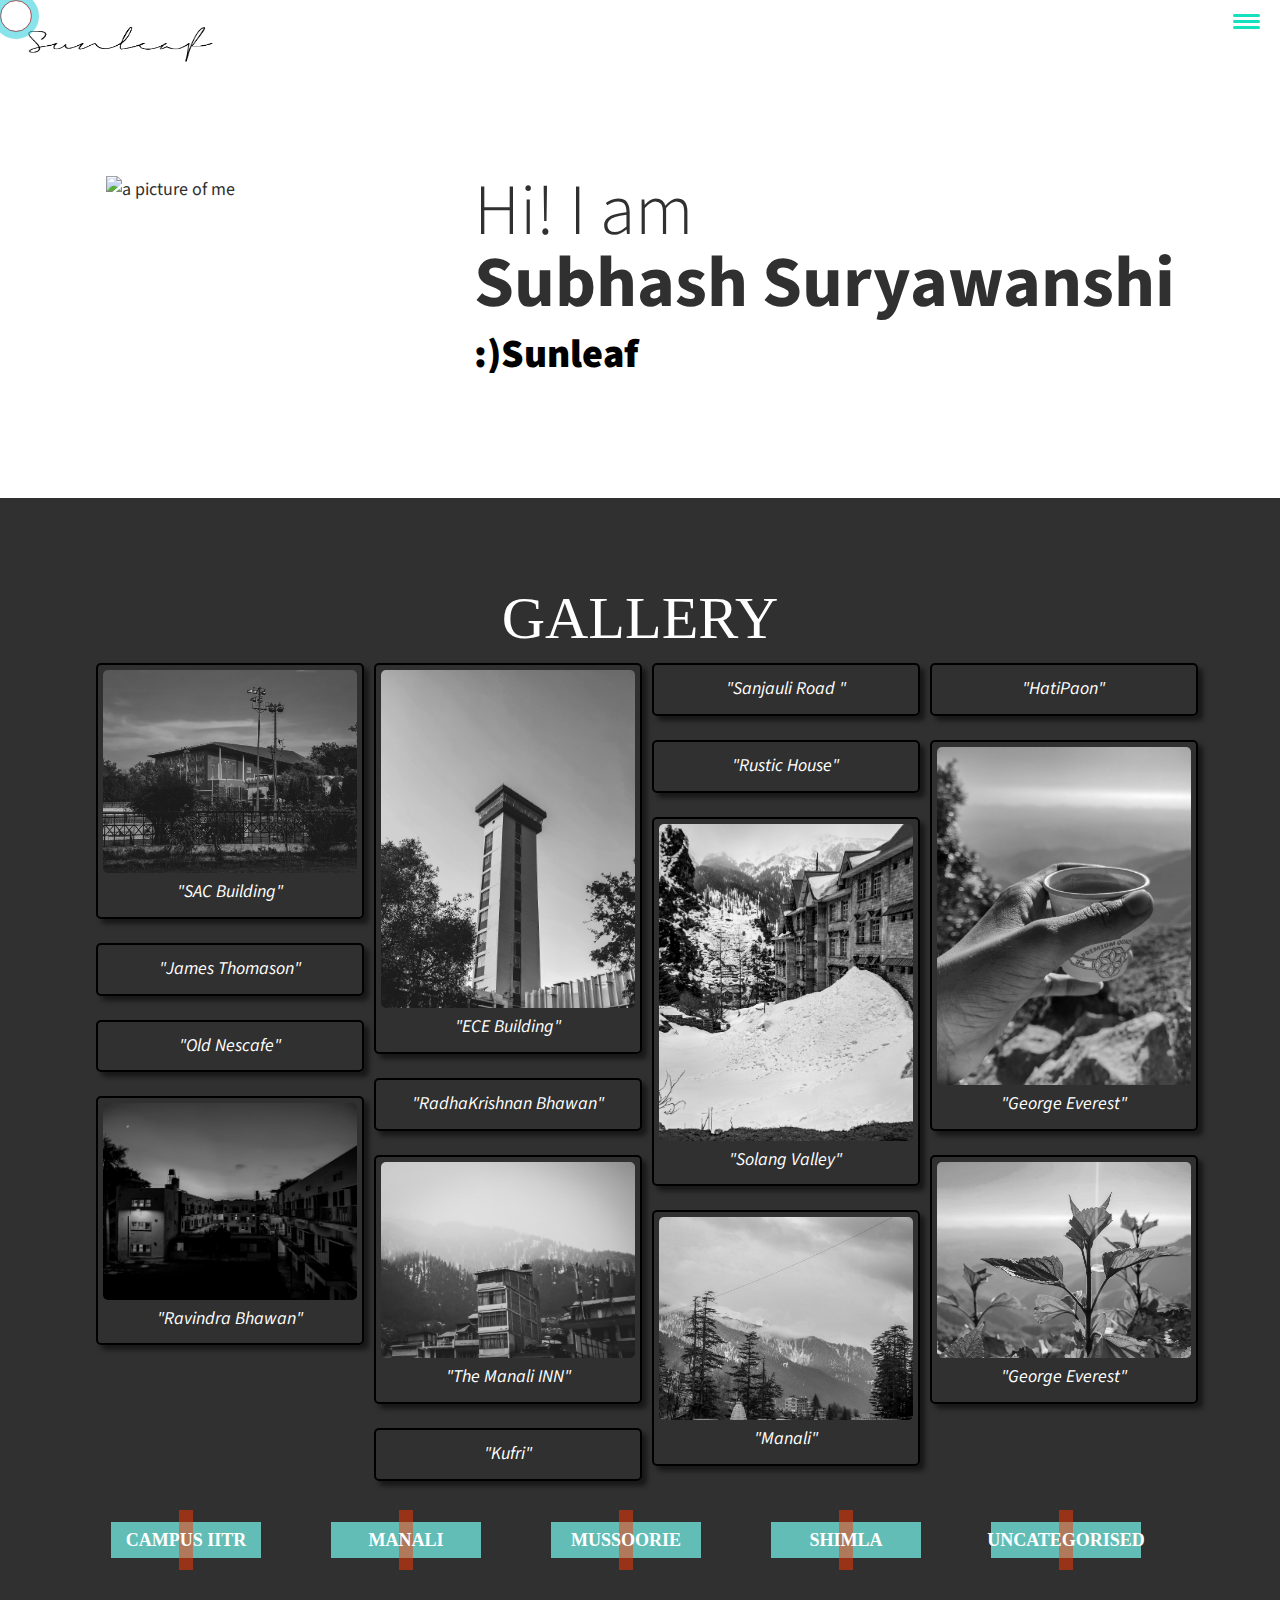
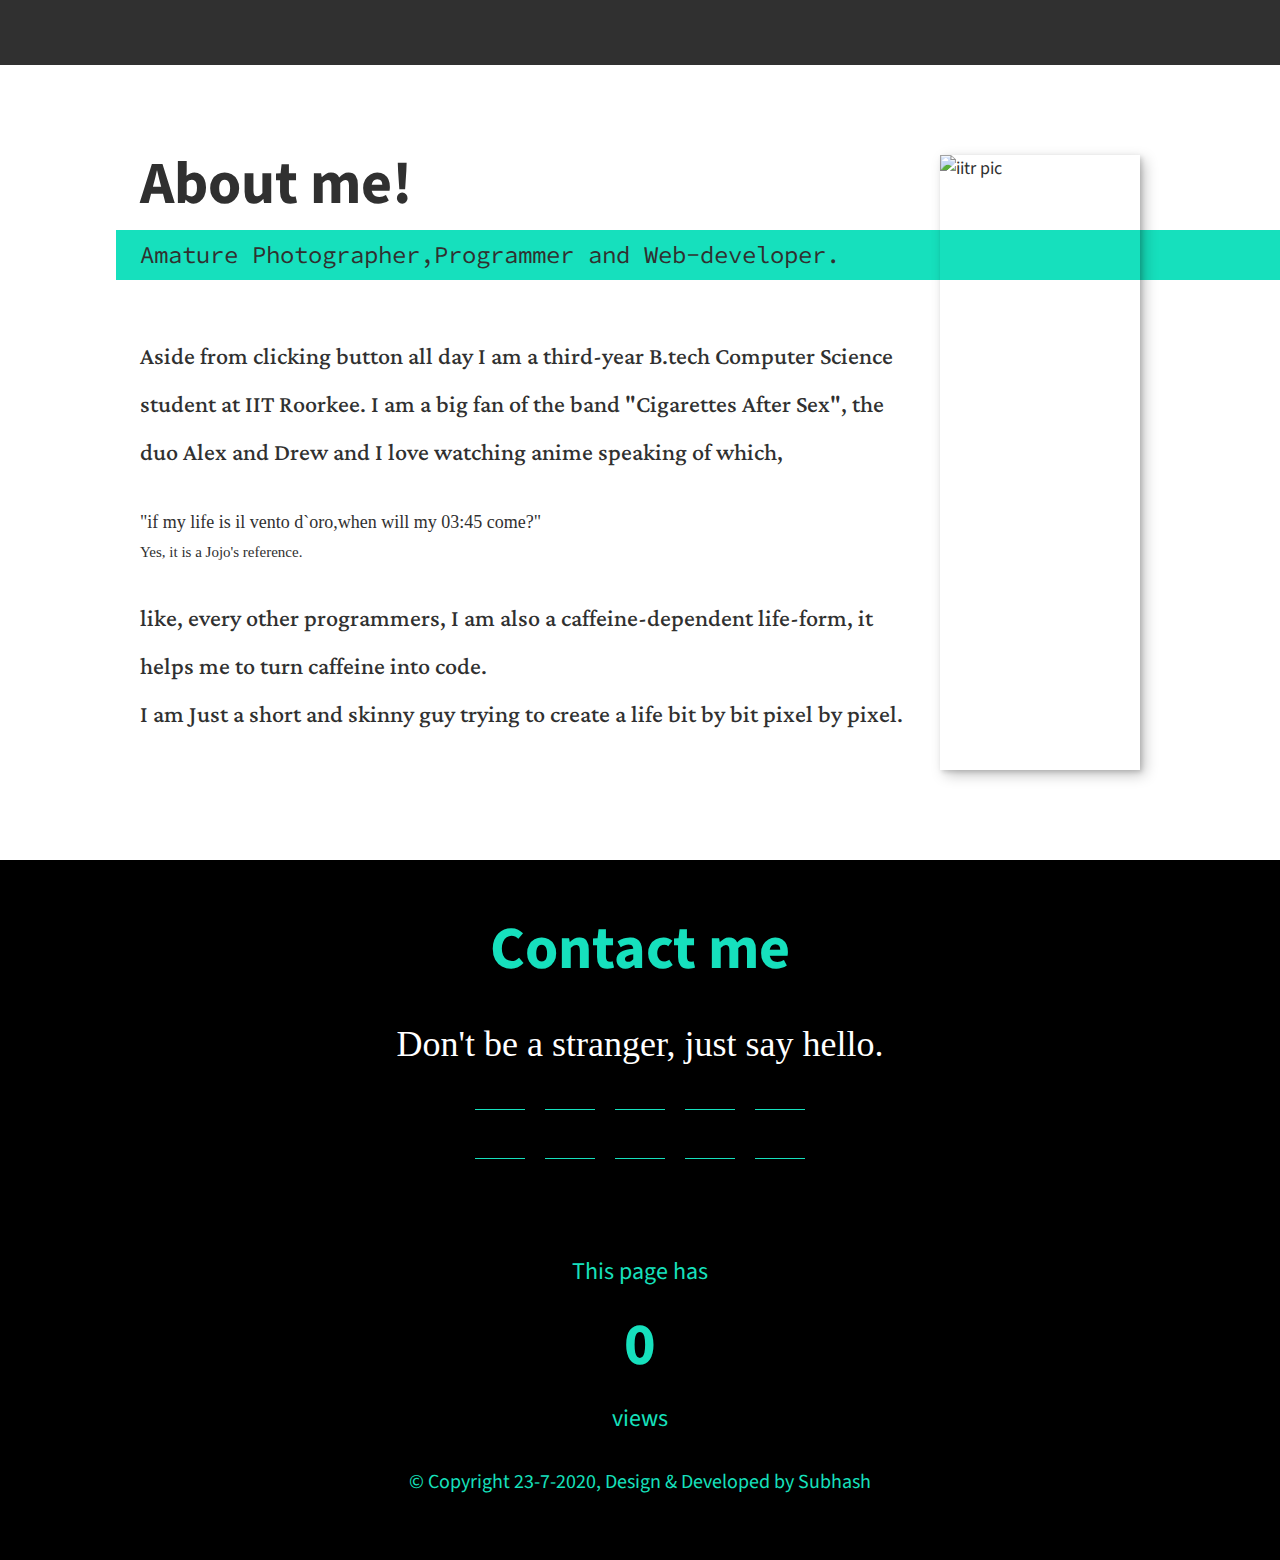
==== index.html @ 70727db0 "added a counter" ====
<!DOCTYPE html>
<html lang="en">
    <head>
        <meta charset="UTF-8">
        <meta name="viewport" content="width=device-width, initial-scale=1.0">
        <title>Subhash Suryawanshi</title>
        <link rel="stylesheet" href="https://cdnjs.cloudflare.com/ajax/libs/normalize/7.0.0/normalize.min.css">
        <link rel="stylesheet" href="https://cdnjs.cloudflare.com/ajax/libs/font-awesome/5.11.2/css/all.css" integrity="sha256-46qynGAkLSFpVbEBog43gvNhfrOj+BmwXdxFgVK/Kvc=" crossorigin="anonymous" />  
        
        <!-- Update these with your own fonts -->
        <link href="https://fonts.googleapis.com/css?family=Source+Code+Pro:400,900|Source+Sans+Pro:300,900&display=swap" rel="stylesheet">
         <link rel="stylesheet" href="css/style.css">
         <link href='https://fonts.googleapis.com/css?family=VT323' rel='stylesheet'>
         <link href='https://fonts.googleapis.com/css?family=Lateef' rel='stylesheet'>
         <link href='https://fonts.googleapis.com/css?family=Bilbo' rel='stylesheet'>

    </head>
    <body>

      
        <div class="cursor"></div>
         <header>
              <img src="img/logoM.png" alt="" class="sig">
           <button class="nav-toggle" aria-label="toggle navigation">
                <span class="hamburger"></span>
            </button>
            <nav class="nav" style=" cursor: none;">
                <ul class="nav__list " style=" cursor: none;">
                   <li class="tooltip" ><a href="#work" class="nav__link" style=" cursor: none;"><i class="fas fa-camera"></i> <span class="tooltiptext">Photo Gallery</span></a></li>
                    <li class="tooltip"><a href="#about" class="nav__link" style=" cursor: none;"><i class="fas fa-male"></i> <span class="tooltiptext">About Me</span></a></li>
                    <li class="tooltip"><a href="#contact" class="nav__link" style=" cursor: none;"> <i class="far fa-address-book"></i> <span class="tooltiptext"> Contact</span></a></li> 
                  </ul>
            </nav>
        </header>


<div class="progress"></div>
        <!--intro-->
        <section class="intro" id="home">
             <h1 class="section__title section__title--intro">
                Hi! I am <div class="wrapper"><h1>Subhash Suryawanshi</h1></div> 
              </h1>
            
              <img src = "img/intro-img.jpg" alt="a picture of me" class="intro__img" style="margin-bottom: 30px;   ">  
               <div class="slider-wrapper">
             
                <div class="slider">
                     <div class="slider-text1">:)Sunleaf</div>
                     <div class="slider-text2">a Developer!</div>
                     <div class="slider-text3">a  Designer?</div>
                     <div class="slider-text4">a Photographer!</div>
                </div>
           </div>
                  
               
            </section>

         <!--My Work-->
        <section class="my-work" id="work">
          </div>
             <h2 class="section__title section__title--work" style= " font-family: Cinzel Decorative;"> GALLERY </h2>
  
             <div class="grid-container">
        <div>
        <img class='grid-item grid-item-3'src ="img/IITR/22.jpg" alt=''>
        <p>"SAC Building"</p>
      </div>
      <div>
        <img class='grid-item grid-item-4' src="img/IITR/4.jpg" alt=''>
        <p>"James Thomason"</p>
      </div>
      <div>
        <img class='grid-item grid-item-5'src="img/IITR/5.jpg" alt=''>
        <p>"Old Nescafe"</p>
      </div> 
      <div>
        <img class='grid-item grid-item-5'src="img/IITR/25.jpg" alt=''>
        <p>"Ravindra Bhawan"</p>
      </div>
      <div>
        <img class='grid-item grid-item-7' src="img/IITR/18.jpg" alt=''>
        <p>"ECE Building"</p>
      </div>
      <div>
        <img class='grid-item grid-item-8' src="img/IITR/8.jpg" alt=''>
        <p>"RadhaKrishnan Bhawan"</p>
      </div>
      <div>
        <img class='grid-item grid-item-1' src="img/MANALI/1.jpg" alt=''>
        <p>"The Manali INN"</p>
        </div>
        <div>
          <img class='grid-item grid-item-10' src= "img/shimla/10.jpg" alt=''>
          <p>"Kufri"</p>
          </div>
          <div>
            <img class='grid-item grid-item-1' src="img/shimla/1.jpg" alt=''>
            <p>"Sanjauli Road "</p>
            </div>
            <div>
              <img class='grid-item grid-item-5'src="img/shimla/5.jpg" alt=''>
              <p>"Rustic House"</p>
              </div>
<div>
  <img class='grid-item grid-item-4' src="img/MANALI/4.jpg" alt=''>
  <p>"Solang Valley"</p>
  </div>
   
  <div>
    <img class='grid-item grid-item-3'src ="img/MANALI/3.jpg" alt=''>
    <p>"Manali"</p>
    </div>

    <div>
      <img class='grid-item grid-item-5'src="img/Mussoorie/5.jpg" alt=''>
      <p>"HatiPaon"</p>
      </div>
      <div>
      <img class='grid-item grid-item-6' src="img/Mussoorie/6.jpg"  alt=''>
      <p>"George Everest"</p>
      </div>
      <div>
        <img class='grid-item grid-item-9' src="img/Mussoorie/9.jpg" alt=''>
        <p>"George Everest"</p>
        </div>
         
</div> 
            
<ul class="container float" >
  <li class="item float-item">
    <div class="loading"  >
      <span><a target="_blank" href="main-gallery/index-cam.html" style="color:white; ">Campus IITR</a></span>
    </div>  
  </li>
  <li class="item float-item">
    <div class="loading">
      <span><a target="_blank" href="main-gallery/index -man.html" style="color:white; ">Manali</a></span>
</div>
  </li>
  <li class="item float-item">
    <div class="loading">
      <span><a target="_blank" href="main-gallery/index -muss.html" style="color:white; ">Mussoorie</a></span>
</div>
  </li>
  <li class="item float-item">
    <div class="loading">
      <span><a target="_blank" href="main-gallery/index -shi.html" style="color:white; ">Shimla</a></span>
</div> 
  </li>
  <li class="item float-item">
    <div class="loading " >
      <span ><a target="_blank" href="main-gallery/index -unc.html" style="color:white; ">Uncategorised</a></span>
</div> 
  </li>
</ul> 
    
</div>
  
   </section>

           <!--About me-->
             <section class="about-me" id ="about">
                <h2 class="section__title section--about">About me!</h2>
                <p class="section__subtitle section__subtitle--about">
                  Amature Photographer,Programmer and Web-developer.
                </p>
                <div class="about-me__body">
                  <p style="    font-family: 'Lateef'; font-size: 30px;">Aside from clicking button all day I am a third-year B.tech Computer Science student  at IIT Roorkee.
                    I am a big fan of the band "Cigarettes After Sex", the duo Alex and Drew and I love watching anime speaking of which,
                     <p style ="font-family: Segoe Script;">"if my life is il vento d`oro,when will my 03:45 come?"<br> <small> Yes,  it is a Jojo's reference.</small> </p> 
                     <p style="    font-family: 'Lateef'; font-size: 30px;">     like, every other programmers, I am also a caffeine-dependent life-form,
                      it helps me to turn caffeine into code.<br>
                       I am Just a short and skinny guy trying to create a life bit by bit  pixel by pixel.</p>
                    
                  </div>
              
                 <img src="img/2.jpg" alt ="iitr pic"  class="about-me__img">                                                                      <!--Second-->
    
            </section>
            
        <!--footer-->
        <footer class="footer">
          <h2 class="section__title section--about">Contact me</h2>
          <p class="hey">Don't be a stranger,
         just say hello.
          </p>
           <section class="my-contact" id="contact">
 <ul class="ul2" >
              <li class="li2">
                <a target="_blank" href="https://www.facebook.com/subhash.suryawanshi.7330763"> 
                  <span class="sp"></span>
                  <span class="sp"></span>
                  <span class="sp"></span>
                  <span class="sp"></span>
                  <i class="fab fa-facebook" style="margin-top: 10px;"></i>
                   </a>
                   </li>
                   <li class="li2">  <a target="_blank" href="https://www.instagram.com/sunle__af/?igshid=jbj8iwf3v2v9"> 
                    <span class="sp"></span>
                    <span class="sp"></span>
                    <span class="sp"></span>
                    <span class="sp"></span>
                    <i class="fab fa-instagram" style="margin-top: 10px;"></i>
                     </a>
                     </li>
                     <li class="li2"> <a target="_blank" href="https://github.com/sunle-af">    
                      <span class="sp"></span>
                      <span class="sp"></span>
                      <span class="sp"></span>
                      <span class="sp"></span>
                      <i class="fab fa-github" style="margin-top: 10px;"></i> 
                       </a>
                       </li>
                       <li class="li2"> <a  target="_blank" href="tel:+91-977-281-4843">
                        <span class="sp"></span>
                        <span class="sp"></span>
                        <span class="sp"></span>
                        <span class="sp"></span>
                        <i class="fas fa-mobile-alt" style="margin-top: 10px;"></i>
                         </a>
                         </li>
                         <li class="li2"><a target="_blank" href="mailto:me.shub2110sury@gmail.com"> 
                          <span class="sp"></span>
                          <span class="sp"></span>
                          <span class="sp"></span>
                          <span class="sp"></span>
                          <i class="fa fa-envelope" style="margin-top: 10px;"></i>
                        </a>
            </li>
            </ul>
           
           </section>
           <div> <p>This page has</p>
            <h2>0</h2>
            <p>views</p></div>
           <small>&copy;  Copyright 23-7-2020, Design & Developed by Subhash</small>    
           <script>
                            const countEl = document.getElementById('count');

                updateVisitCount();

                function updateVisitCount() {
                  fetch('https://api.countapi.xyz/update/codepen/danimal/?amount=1')
                  .then(res => res.json())
                  .then(res => {
                    countEl.innerHTML = res.value;
                  });
}
           </script>  
           
    </footer>
    <script src="js/index.js"></script>
    
    
    </body>
</html>
---- css/style.css ----
/* Custom Properties, update these for your own design */
:root {
  --ff-primary: 'Source Sans Pro', sans-serif;
  --ff-secondary: 'Source Code Pro', monospace;
  --fw-reg: 300;
  --fw-bold: 900;
  --clr-light: #fff;
  --clr-dark: #303030;
  --clr-accent: #16e0bd;
  --fs-h1: 3rem;
  --fs-h2: 2.25rem;
  --fs-h3: 1.25rem;
  --fs-body: 1rem;
  --bs: 0.25em 0.25em 0.75em rgba(0,0,0,.25),
          0.125em 0.125em 0.25em rgba(0,0,0,.15);
}

@font-face {
  font-family: 'Signerica Medium';
  src: url("http://www.fontsaddict.com/fontface/signerica-medium.ttf");
}

@media (min-width: 800px) {
  :root {
    --fs-h1: 4.5rem;
    --fs-h2: 3.75rem;
    --fs-h3: 1.5rem;
    --fs-body: 1.125rem;
  }
}

body::-webkit-scrollbar {
  width: 0.25rem;
}

body::-webkit-scrollbar-track {
  background: #1e1e24;
}

body::-webkit-scrollbar-thumb {
  background: #1e1e24;
}

/* General styles */
html {
  scroll-behavior: smooth;
}

body {
  background: var(--clr-light);
  color: var(--clr-dark);
  margin: 0;
  font-family: var(--ff-primary);
  font-size: var(--fs-body);
  line-height: 1.6;
  cursor: none;
}

section {
  padding: 5em 2em;
}

img {
  display: block;
  max-width: 100%;
}

strong {
  font-weight: var(--fw-bold);
}

:focus {
  outline: 3px solid var(--clr-dark);
  outline-offset: 3px;
}

/* Buttons */
.btn {
  display: inline-block;
  padding: .5em 2.5em;
  background: var(--clr-accent);
  color: var(--clr-dark);
  text-decoration: none;
  cursor: pointer;
  font-size: .8rem;
  text-transform: uppercase;
  letter-spacing: 2px;
  font-weight: var(--fw-bold);
  -webkit-transition: -webkit-transform 200ms ease-in-out;
  transition: -webkit-transform 200ms ease-in-out;
  transition: transform 200ms ease-in-out;
  transition: transform 200ms ease-in-out, -webkit-transform 200ms ease-in-out;
}

.btn:hover {
  -webkit-transform: scale(1.1);
  transform: scale(1.1);
}

/* Typography */
h1,
h2,
h3 {
  line-height: 1;
  margin: 0;
}

h1 {
  font-size: var(--fs-h1);
}

h2 {
  font-size: var(--fs-h2);
}

h3 {
  font-size: var(--fs-h3);
}

.section__title {
  margin-bottom: .25em;
}

.section__title--intro {
  font-weight: var(--fw-reg);
}

.section__title--intro strong {
  display: block;
}

.section__subtitle {
  margin: 0;
  font-size: var(--fs-h3);
}

.section__subtitle--intro,
.section__subtitle--about {
  background: var(--clr-accent);
  padding: .25em 1em;
  font-family: var(--ff-secondary);
  margin-bottom: 1em;
}

.progress {
  position: fixed;
  top: 0%;
  height: 5px;
  z-index: +1000;
  background: -webkit-gradient(linear, left top, right top, from(#f8ff00), to(#3ad59f));
  background: linear-gradient(90deg, #f8ff00 0%, #3ad59f 100%);
}

/* header */
header {
  display: -webkit-box;
  display: -ms-flexbox;
  display: flex;
  -webkit-box-pack: justify;
  -ms-flex-pack: justify;
  justify-content: space-between;
  padding: 1em;
}

.nav {
  position: fixed;
  background: none;
  color: black;
  top: 0;
  bottom: 0;
  left: 0;
  right: 0;
  z-index: 100;
  cursor: pointer;
  -webkit-transform: translateX(100%);
  transform: translateX(100%);
  -webkit-transition: -webkit-transform 250ms cubic-bezier(0.5, 0, 0.5, 1);
  transition: -webkit-transform 250ms cubic-bezier(0.5, 0, 0.5, 1);
  transition: transform 250ms cubic-bezier(0.5, 0, 0.5, 1);
  transition: transform 250ms cubic-bezier(0.5, 0, 0.5, 1), -webkit-transform 250ms cubic-bezier(0.5, 0, 0.5, 1);
}

.nav__list {
  list-style: none;
  display: -webkit-box;
  display: -ms-flexbox;
  display: flex;
  height: 25%;
  -webkit-box-orient: horizontal;
  -webkit-box-direction: normal;
  -ms-flex-direction: row;
  flex-direction: row;
  -webkit-box-pack: space-evenly;
  -ms-flex-pack: space-evenly;
  justify-content: space-evenly;
  -webkit-box-align: center;
  -ms-flex-align: center;
  align-items: center;
  margin-left: auto;
  margin-right: auto;
  padding: 0;
}

.nav__list {
  width: 100%;
}

.nav__link {
  color: inherit;
  font-weight: var(--fw-reg);
  font-size: var(--fs-h3);
  text-decoration: none;
  cursor: none;
}

.tooltip {
  position: relative;
  display: inline-block;
}

.tooltip .tooltiptext {
  visibility: hidden;
  width: 120px;
  width: 120px;
  top: 100%;
  left: 50%;
  margin-left: -60px;
  background-color: white;
  color: gray;
  text-align: center;
  border-radius: 6px;
  padding: 5px 0;
  /* Position the tooltip */
  position: absolute;
  z-index: 1;
}

.tooltip:hover .tooltiptext {
  visibility: visible;
}

.nav__link:hover {
  cursor: none;
  color: var(--clr-accent);
}

.nav-toggle {
  padding: .5em;
  background: transparent;
  border: 0;
  cursor: none;
  position: absolute;
  right: 1em;
  top: 1em;
  z-index: 1000;
}

.nav-open .nav {
  -webkit-transform: translateX(0);
  transform: translateX(0);
}

.nav-open .nav-toggle {
  position: fixed;
}

.nav-open .hamburger {
  -webkit-transform: rotate(0.625turn);
  transform: rotate(0.625turn);
}

.nav-open .hamburger::before {
  -webkit-transform: rotate(90deg) translateX(-6px);
  transform: rotate(90deg) translateX(-6px);
}

.nav-open .hamburger::after {
  opacity: 0;
}

.hamburger {
  display: block;
  position: relative;
}

.hamburger,
.hamburger::before,
.hamburger::after {
  background: var(--clr-accent);
  width: 2em;
  height: 3px;
  border-radius: 1em;
  -webkit-transition: -webkit-transform 250ms ease-in-out;
  transition: -webkit-transform 250ms ease-in-out;
  transition: transform 250ms ease-in-out;
  transition: transform 250ms ease-in-out, -webkit-transform 250ms ease-in-out;
}

.hamburger::before,
.hamburger::after {
  content: '';
  position: absolute;
  left: 0;
  right: 0;
}

.hamburger::before {
  top: 6px;
}

.hamburger::after {
  bottom: 6px;
}

/*  Intro section  */
a {
  text-decoration: none;
  color: #9ca0b1;
}

.wrapper:hover {
  text-align: none;
}

.wrapper:hover h1 {
  color: #fff;
  font-size: var(--fs-h1);
  font-family: var(--ff-primary);
  font-weight: var(--fw-bold);
  background: webkit-gradient(linear, left top, right top, color-stop(10%, #e72a3a), color-stop(50%, #fff), color-stop(60%, #5bdaff));
  background: -webkit-gradient(linear, left top, right top, color-stop(10%, #e72a3a), color-stop(50%, #fff), color-stop(60%, #5bdaff));
  background: linear-gradient(to right, #e72a3a 10%, #fff 50%, #5bdaff 60%);
  background-size: auto auto;
  background-clip: border-box;
  background-size: 200% auto;
  color: #fff;
  background-clip: text;
  -webkit-background-clip: text;
  -webkit-text-fill-color: transparent;
  -webkit-animation: textclip 2s linear infinite;
  animation: textclip 2s linear infinite;
  display: inline-block;
  -webkit-animation-play-state: running;
  animation-play-state: running;
}

@-webkit-keyframes textclip {
  to {
    background-position: 200% center;
  }
}

@keyframes textclip {
  to {
    background-position: 200% center;
  }
}

.slider-wrapper {
  font-size: 40px;
  font-family: var(--ff-primary);
  background-color: white;
  font-weight: bold;
  height: 100%;
  display: -webkit-box;
  display: -ms-flexbox;
  display: flex;
  bottom: 15px;
  position: relative;
}

.slider-text1 {
  font-family: var(--ff-primary);
  font-weight: var(--fw-bold);
  background: white;
  height: 100%;
  color: black;
  overflow: hidden;
  -webkit-animation: slide 5s linear infinite,shine 1s linear infinite;
          animation: slide 5s linear infinite,shine 1s linear infinite;
}

.slider-text2 {
  font-family: var(--ff-primary);
  font-weight: var(--fw-bold);
  background: white;
  color: black;
  height: 100%;
}

.slider-text3 {
  font-family: var(--ff-primary);
  font-weight: var(--fw-bold);
  background: white;
  color: black;
  height: 100%;
}

.slider-text4 {
  font-family: var(--ff-primary);
  font-weight: var(--fw-bold);
  background: white;
  color: black;
  height: 100%;
}

.slider div {
  font-family: var(--ff-primary);
  font-weight: var(--fw-bold);
  height: 50px;
  margin-bottom: 50px;
  -webkit-box-sizing: border-box;
          box-sizing: border-box;
}

.slider {
  height: 70px;
  font-family: var(--ff-primary);
  overflow: hidden;
  /* hide the text outside the slider div area */
}

@-webkit-keyframes slide {
  0% {
    margin-top: -400px;
  }
  25% {
    margin-top: -300px;
  }
  50% {
    margin-top: -200px;
  }
  75% {
    margin-top: -100px;
  }
  100% {
    margin-top: 0px;
  }
}

@keyframes slide {
  0% {
    margin-top: -400px;
  }
  25% {
    margin-top: -300px;
  }
  50% {
    margin-top: -200px;
  }
  75% {
    margin-top: -100px;
  }
  100% {
    margin-top: 0px;
  }
}

@keyframes slide {
  0% {
    margin-top: -400px;
  }
  5% {
    margin-top: -300px;
  }
  /* 5% delay */
  25% {
    margin-top: -300px;
  }
  30% {
    margin-top: -200px;
  }
  /* 5% delay */
  50% {
    margin-top: -200px;
  }
  55% {
    margin-top: -100px;
  }
  /* 5% delay */
  75% {
    margin-top: -100px;
  }
  85% {
    margin-top: 00px;
  }
  100% {
    margin-top: 0px;
  }
}

.intro {
  position: relative;
  -ms-flex-line-pack: center;
      align-content: center;
}

.intro-img {
  -webkit-box-shadow: var(--bs);
  box-shadow: var(--bs);
}

.section__subtitle--intro {
  display: inline-block;
}

@media (min-width: 600px) {
  .intro {
    display: -ms-grid;
    display: grid;
    width: -webkit-min-content;
    width: -moz-min-content;
    width: min-content;
    margin: 0 auto;
    grid-column-gap: 1em;
        grid-template-areas: "img title" "img subtitle";
    -ms-grid-columns: min-content max-content;
    grid-template-columns: -webkit-min-content -webkit-max-content;
    grid-template-columns: min-content max-content;
  }
  .intro__img {
    -ms-grid-row: 1;
    -ms-grid-row-span: 2;
    -ms-grid-column: 1;
    grid-area: img;
    min-width: 350px;
    height: auto;
    position: relative;
    z-index: 2;
  }
  .section__subtitle--intro {
    -ms-flex-item-align: start;
    -ms-grid-row-align: start;
    align-self: start;
    grid-column: -1 / 1;
    -ms-grid-row: 2;
    grid-row: 2;
    text-align: right;
    position: relative;
    left: -1.5em;
    width: calc(100% + 1.5em);
  }
}

.about-me {
  max-width: 1000px;
  margin: 0 auto;
}

.about-me__img {
  -webkit-box-shadow: var(--bs);
  box-shadow: var(--bs);
  height: auto;
}

@media (min-width: 600px) {
  .about-me {
    display: -ms-grid;
    display: grid;
    -ms-grid-columns: 1fr 200px;
    grid-template-columns: 1fr 200px;
        grid-template-areas: "title img" "subtitle img" "text img";
    grid-column-gap: 2em;
  }
  .section__title--about {
    -ms-grid-row: 1;
    -ms-grid-column: 1;
    grid-area: title;
  }
  @font-face {
    .section__title--about {
      font-family: 'Signerica Medium';
      src: url("http://www.fontsaddict.com/fontface/signerica-medium.ttf");
    }
  }
  .section__subtitle--about {
    grid-column: 1 / -1;
    -ms-grid-row: 2;
    grid-row: 2;
    position: relative;
    left: -1em;
    width: calc(100% + 2em);
    padding-left: 1em;
    padding-right: calc(200px + 4em);
  }
  .about-me__img {
    -ms-grid-row: 1;
    -ms-grid-row-span: 3;
    -ms-grid-column: 2;
    grid-area: img;
    position: relative;
    z-index: 2;
    height: 100px;
    max-width: 100%;
    height: auto;
  }
}

/* My Work */
.my-work {
  background-color: var(--clr-dark);
  color: var(--clr-light);
  text-align: center;
}

.section__title--work {
  font-family: sans-serif;
  font-size: var(--fs-h2);
  font-weight: var(--fw-reg);
  text-transform: uppercase;
}

.section__subtitle--work {
  color: var(--clr-accent);
  font-family: sans-serif;
  font-weight: var(--fw-reg);
  font-size: var(--fs-h3);
  margin-bottom: 2em;
}

/*gallary no.1*/
.container_flex {
  list-style: none;
  margin: 0;
  padding: 0;
}

.item {
  background: none;
  padding: 0px;
  width: 200px;
  height: 50px;
  margin: 10px;
  list-style: none;
  line-height: 150px;
  font-family: "Cinzel Decorative";
  font-weight: bold;
  font-size: 1em;
  text-align: center;
}

.float {
  max-width: 1200px;
  margin: 0 auto;
}

.float:after {
  content: ".";
  display: block;
  height: 0;
  clear: both;
  visibility: hidden;
}

.float-item {
  float: left;
}

.loading {
  font-family: "Cinzel Decorative";
  text-transform: uppercase;
  width: 200px;
  text-align: center;
  line-height: 50px;
  position: absolute;
  margin: auto;
}

.loading span {
  position: relative;
  z-index: 999;
  color: #fff;
}

.loading:before {
  content: '';
  background: #61bdb6;
  width: 150px;
  height: 36px;
  display: block;
  position: absolute;
  top: 0;
  left: 0;
  right: 0;
  bottom: 0;
  margin: auto;
  -webkit-animation: 2s loadingBefore infinite ease-in-out;
          animation: 2s loadingBefore infinite ease-in-out;
}

@-webkit-keyframes loadingBefore {
  0% {
    -webkit-transform: translateX(-14px);
            transform: translateX(-14px);
  }
  50% {
    -webkit-transform: translateX(14px);
            transform: translateX(14px);
  }
  100% {
    -webkit-transform: translateX(-14px);
            transform: translateX(-14px);
  }
}

@keyframes loadingBefore {
  0% {
    -webkit-transform: translateX(-14px);
            transform: translateX(-14px);
  }
  50% {
    -webkit-transform: translateX(14px);
            transform: translateX(14px);
  }
  100% {
    -webkit-transform: translateX(-14px);
            transform: translateX(-14px);
  }
}

.loading:after {
  content: '';
  background: #ff3600;
  width: 14px;
  height: 60px;
  display: block;
  position: absolute;
  top: 0;
  left: 0;
  right: 0;
  bottom: 0;
  margin: auto;
  opacity: .5;
  -webkit-animation: 2s loadingAfter infinite ease-in-out;
          animation: 2s loadingAfter infinite ease-in-out;
}

@-webkit-keyframes loadingAfter {
  0% {
    -webkit-transform: translateX(-50px);
            transform: translateX(-50px);
  }
  50% {
    -webkit-transform: translateX(50px);
            transform: translateX(50px);
  }
  100% {
    -webkit-transform: translateX(-50px);
            transform: translateX(-50px);
  }
}

@keyframes loadingAfter {
  0% {
    -webkit-transform: translateX(-50px);
            transform: translateX(-50px);
  }
  50% {
    -webkit-transform: translateX(50px);
            transform: translateX(50px);
  }
  100% {
    -webkit-transform: translateX(-50px);
            transform: translateX(-50px);
  }
}

.grid-container {
  -webkit-columns: 5 200px;
          columns: 5 200px;
  -webkit-column-gap: 1.5rem;
          column-gap: 1.5rem;
  width: 90%;
  margin: 0 auto;
}

.grid-container div {
  width: 150px;
  margin: 0 1.5rem 1.5rem 0;
  display: inline-block;
  width: 100%;
  border: solid 2px black;
  padding: 5px;
  -webkit-box-shadow: 5px 5px 5px rgba(0, 0, 0, 0.5);
          box-shadow: 5px 5px 5px rgba(0, 0, 0, 0.5);
  border-radius: 5px;
  -webkit-transition: all .25s ease-in-out;
  transition: all .25s ease-in-out;
}

.grid-container div:hover img {
  -webkit-filter: grayscale(0);
          filter: grayscale(0);
}

.grid-container div:hover {
  border-color: #FF5050;
}

.grid-container div img {
  width: 100%;
  -webkit-filter: grayscale(100%);
          filter: grayscale(100%);
  border-radius: 5px;
  -webkit-transition: all .25s ease-in-out;
  transition: all .25s ease-in-out;
}

.grid-container div p {
  margin: 5px 0;
  padding: 0;
  text-align: center;
  font-style: italic;
}

/* footer */
.footer {
  background: black;
  color: var(--clr-accent);
  text-align: center;
  padding: 2.5em 0;
  font-size: var(--fs-h3);
  z-index: -1;
}

.hey {
  font-family: Schnyder L Web,serif;
  color: white;
  font-size: larger;
  text-align: center;
  font-size: 1.5em;
}

.my-contact {
  padding-top: 0px;
  display: -webkit-box;
  display: -ms-flexbox;
  display: flex;
  -webkit-box-pack: center;
      -ms-flex-pack: center;
          justify-content: center;
  cursor: none;
}

.ul2 {
  position: absolute;
  margin: 0;
  padding: 0;
  display: -webkit-box;
  display: -ms-flexbox;
  display: flex;
  -webkit-box-pack: center;
      -ms-flex-pack: center;
          justify-content: center;
}

.ul2 .li2 {
  -webkit-box-pack: center;
      -ms-flex-pack: center;
          justify-content: center;
  cursor: none;
  list-style: none;
}

.ul2 .li2 a {
  -webkit-box-pack: center;
      -ms-flex-pack: center;
          justify-content: center;
  cursor: none;
  display: block;
  position: relative;
  width: 50px;
  height: 50px;
  text-align: center;
  color: var(--clr-accent);
  margin: 0 10px;
  -webkit-transition: .5s;
  transition: .5s;
}

.ul2 .li2 a .sp {
  position: absolute;
  -webkit-transition: -webkit-transform .5s;
  transition: -webkit-transform .5s;
  transition: transform .5s;
  transition: transform .5s, -webkit-transform .5s;
  -webkit-box-pack: center;
      -ms-flex-pack: center;
          justify-content: center;
}

.ul2 .li2 a .sp:nth-child(1),
.ul2 .li2 a .sp:nth-child(3) {
  width: 100%;
  height: 1px;
  background: var(--clr-accent);
}

.ul2 .li2 a .sp:nth-child(1) {
  top: 0;
  left: 0;
  -webkit-transform-origin: right;
          transform-origin: right;
}

.ul2 .li2 a:hover .sp:nth-child(1) {
  -webkit-transform: scaleX(0);
          transform: scaleX(0);
  -webkit-transform-origin: left;
          transform-origin: left;
  -webkit-transition: -webkit-transform .5s;
  transition: -webkit-transform .5s;
  transition: transform .5s;
  transition: transform .5s, -webkit-transform .5s;
}

.ul2 .li2 a .sp:nth-child(3) {
  bottom: 0;
  left: 0;
  -webkit-transform-origin: right;
          transform-origin: right;
}

.ul2 .li2 a:hover .sp:nth-child(3) {
  -webkit-transform: scaleX(0);
          transform: scaleX(0);
  -webkit-transform-origin: right;
          transform-origin: right;
  -webkit-transition: -webkit-transform .5s;
  transition: -webkit-transform .5s;
  transition: transform .5s;
  transition: transform .5s, -webkit-transform .5s;
}

.ul2 .li2 a .sp:nth-child(2),
.ul2 .li2 a .sp:nth-child(4) {
  width: 1px;
  height: 100%;
  background: var(--clr-accent);
}

.ul2 .li2 a .sp:nth-child(2) {
  top: 0;
  left: 0;
  -webkit-transform: scaleY(0);
          transform: scaleY(0);
  -webkit-transform-origin: bottom;
          transform-origin: bottom;
}

.ul2 .li2 a:hover .sp:nth-child(2) {
  -webkit-transform: scaleY(1);
          transform: scaleY(1);
  -webkit-transform-origin: top;
          transform-origin: top;
  -webkit-transition: -webkit-transform .5s;
  transition: -webkit-transform .5s;
  transition: transform .5s;
  transition: transform .5s, -webkit-transform .5s;
}

.ul2 .li2 a .sp:nth-child(4) {
  top: 0;
  right: 0;
  -webkit-transform: scaleY(0);
          transform: scaleY(0);
  -webkit-transform-origin: top;
          transform-origin: top;
}

.ul2 .li2 a:hover .sp:nth-child(4) {
  -webkit-transform: scaleY(1);
          transform: scaleY(1);
  -webkit-transform-origin: bottom;
          transform-origin: bottom;
  -webkit-transition: -webkit-transform .5s;
  transition: -webkit-transform .5s;
  transition: transform .5s;
  transition: transform .5s, -webkit-transform .5s;
}

.cursor {
  width: 30px;
  height: 30px;
  border: 1px solid #fa1616;
  border-radius: 50%;
  position: absolute;
  -webkit-transition-duration: 200ms;
  transition-duration: 200ms;
  -webkit-animation: cursorAnim .5s infinite alternate;
  animation: cursorAnim .5s infinite alternate;
  pointer-events: none;
  z-index: +10000;
}

.cursor::after {
  content: "";
  width: 30px;
  height: 30px;
  position: absolute;
  border: 8px solid #12cad6;
  border-radius: 50%;
  opacity: .5;
  top: -8px;
  left: -8px;
  -webkit-transition: 200ms;
  transition: 200ms;
  -webkit-transition-timing-function: ease-out;
          transition-timing-function: ease-out;
  -webkit-animation: cursorAnim2 .5s infinite alternate;
  animation: cursorAnim2 .5s infinite alternate;
}

@-webkit-keyframes cursorAnim {
  from {
    -webkit-transform: scale(1);
    transform: scale(1);
  }
  to {
    -webkit-transform: scale(0.7);
    transform: scale(0.7);
  }
}

@keyframes cursorAnim {
  from {
    -webkit-transform: scale(1);
    transform: scale(1);
  }
  to {
    -webkit-transform: scale(0.7);
    transform: scale(0.7);
  }
}

@-webkit-keyframes cursorAnim2 {
  from {
    -webkit-transform: scale(1);
    transform: scale(1);
  }
  to {
    -webkit-transform: scale(0.4);
    transform: scale(0.4);
  }
}

@keyframes cursorAnim2 {
  from {
    -webkit-transform: scale(1);
    transform: scale(1);
  }
  to {
    -webkit-transform: scale(0.4);
    transform: scale(0.4);
  }
}

@-webkit-keyframes cursorAnim3 {
  0% {
    -webkit-transform: scale(1);
    transform: scale(1);
  }
  50% {
    -webkit-transform: scale(3);
    transform: scale(3);
  }
  100% {
    -webkit-transform: scale(1);
    transform: scale(1);
    opacity: 0;
  }
}

@keyframes cursorAnim3 {
  0% {
    -webkit-transform: scale(1);
    transform: scale(1);
  }
  50% {
    -webkit-transform: scale(3);
    transform: scale(3);
  }
  100% {
    -webkit-transform: scale(1);
    transform: scale(1);
    opacity: 0;
  }
}

.expand {
  -webkit-animation: cursorAnim3 .5s forwards;
  animation: cursorAnim3 .5s forwards;
  border: .5px solid #fb7813;
}

.sig {
  cursor: none;
  display: block;
  margin-right: 0px;
  width: 200px;
  height: 50px;
}
/*# sourceMappingURL=style.css.map */
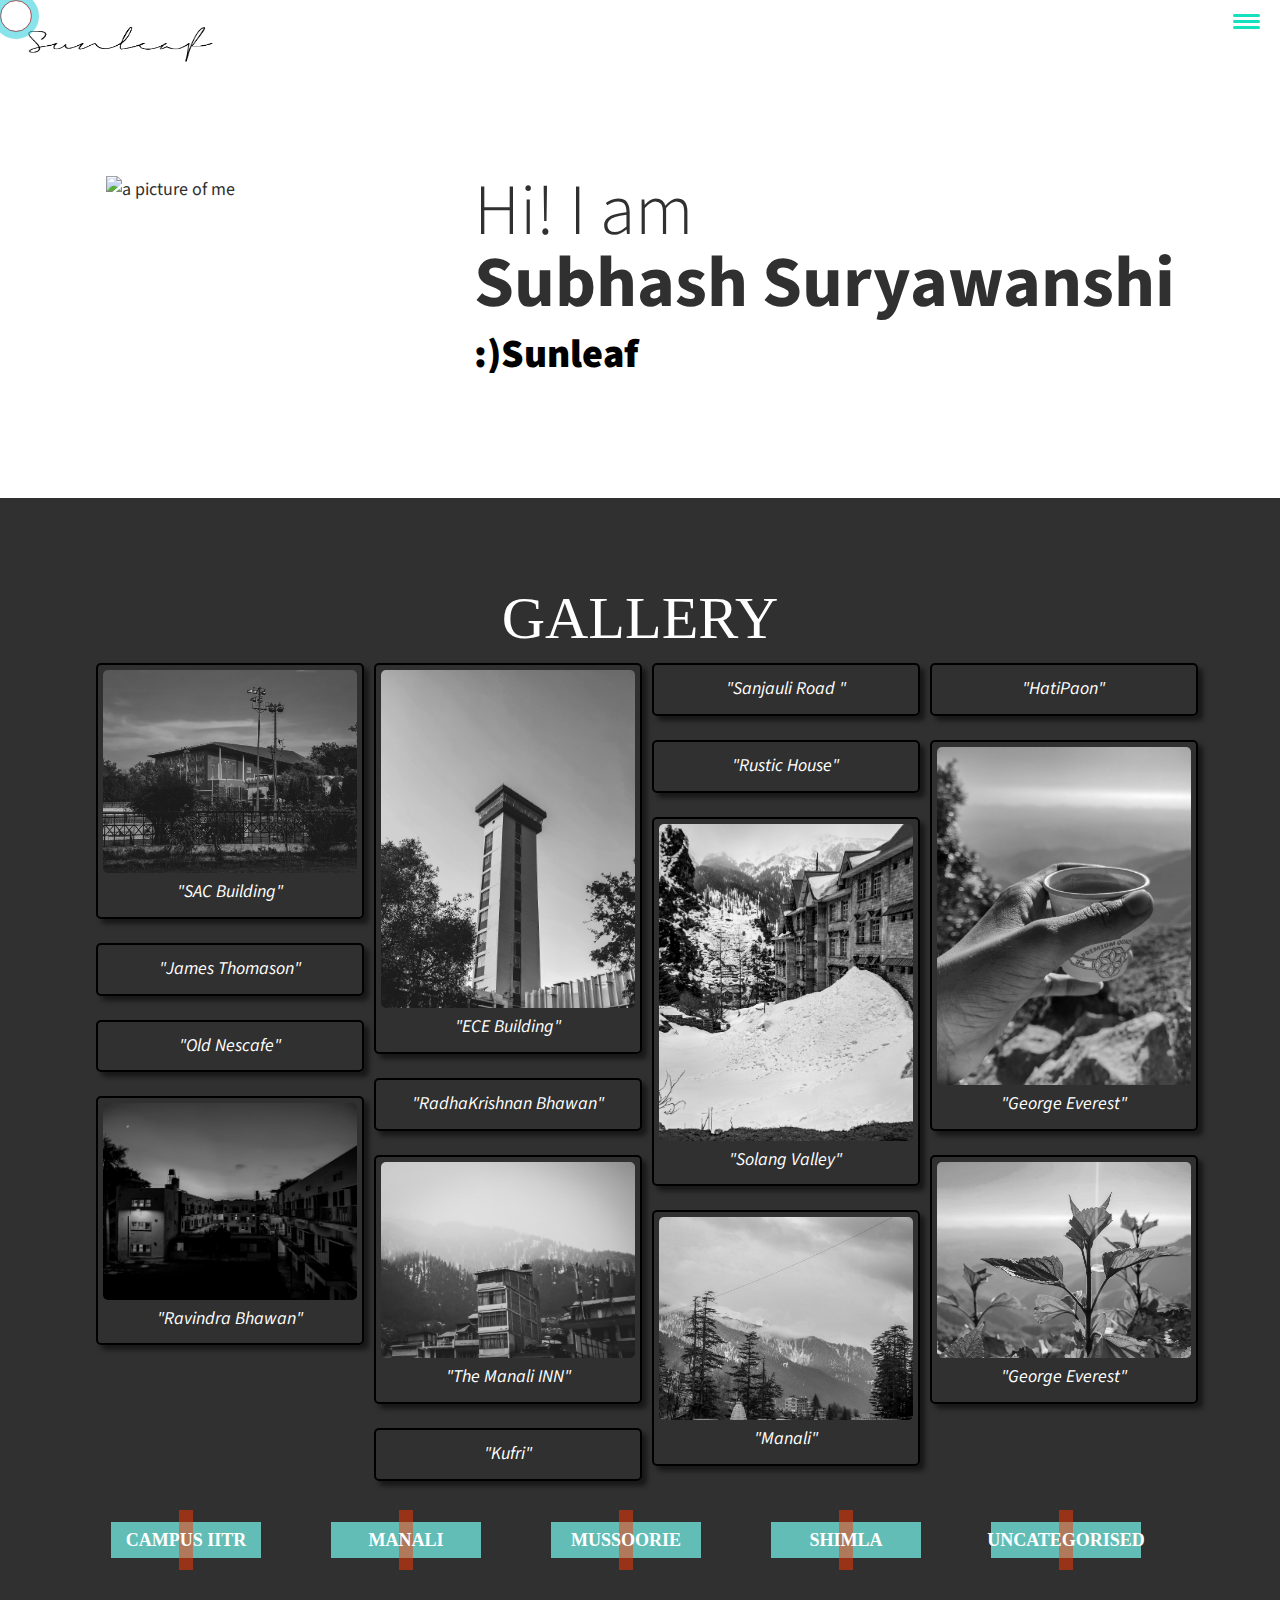
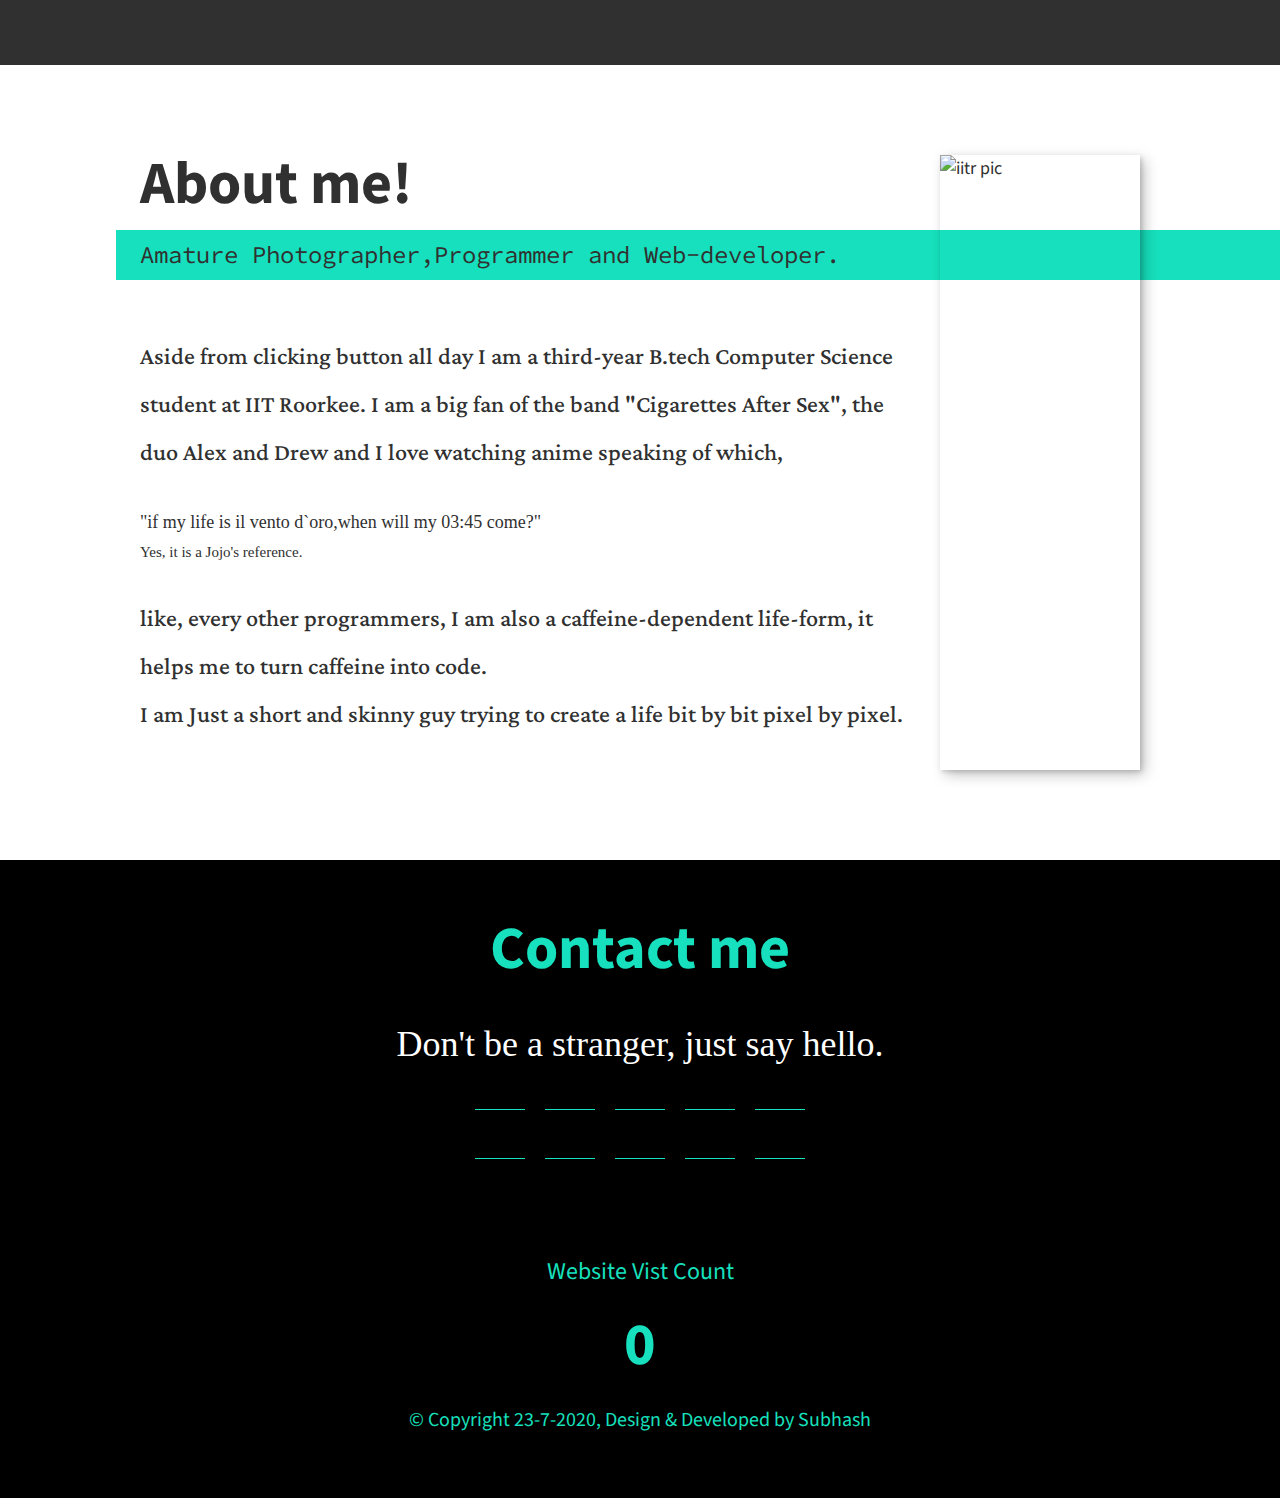
==== commit 8e59d0a7: "updated counter" ====
--- a/index.html
+++ b/index.html
@@ -230,12 +230,12 @@
             </ul>
            
            </section>
-           <div> <p>This page has</p>
-            <h2>0</h2>
-            <p>views</p></div>
+           <div> <p>Website Vist Count<h2 id="counter">0</h2></p>
+            
+ 
            <small>&copy;  Copyright 23-7-2020, Design & Developed by Subhash</small>    
            <script>
-                            const countEl = document.getElementById('count');
+                const countEl = document.getElementById('counter');
 
                 updateVisitCount();
 
@@ -243,7 +243,9 @@
                   fetch('https://api.countapi.xyz/update/codepen/danimal/?amount=1')
                   .then(res => res.json())
                   .then(res => {
-                    countEl.innerHTML = res.value;
+                     value = res.value;
+                    result = value-6000;
+                    countEl.innerHTML = result;
                   });
 }
            </script>  
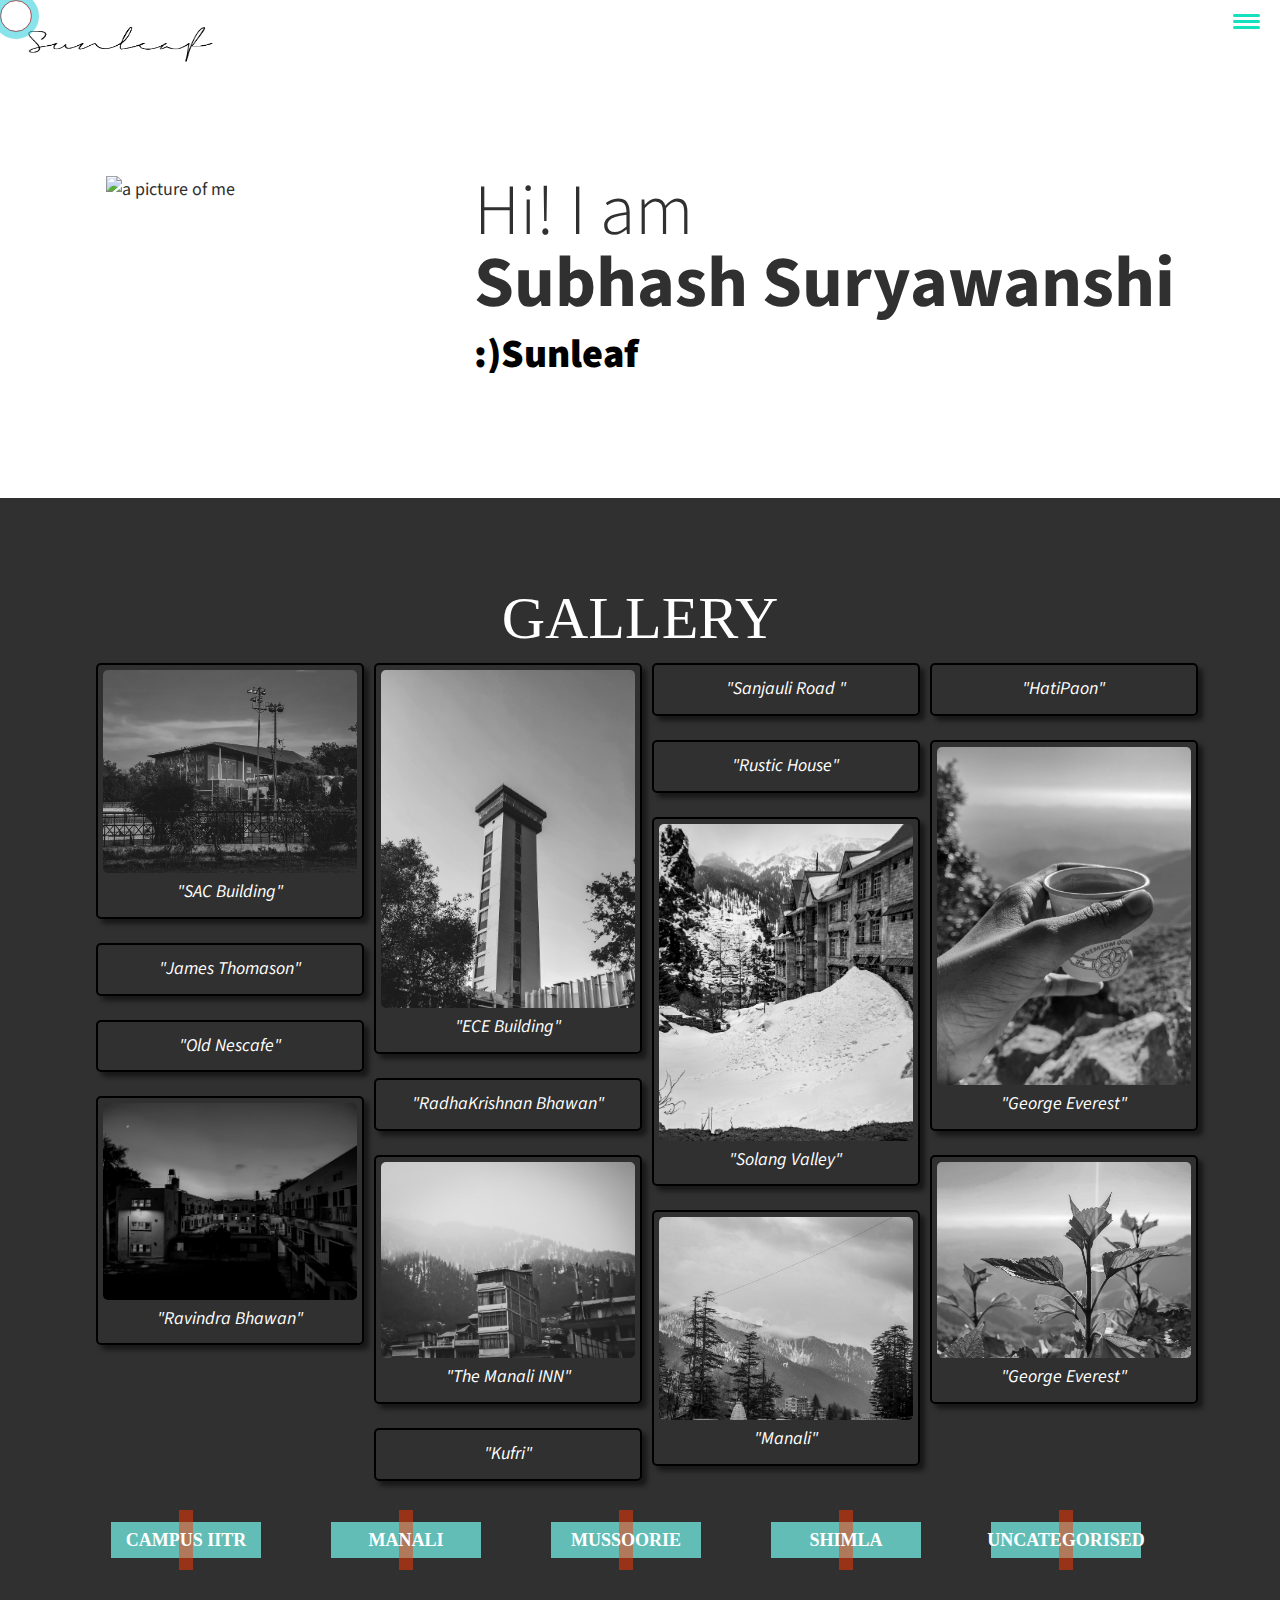
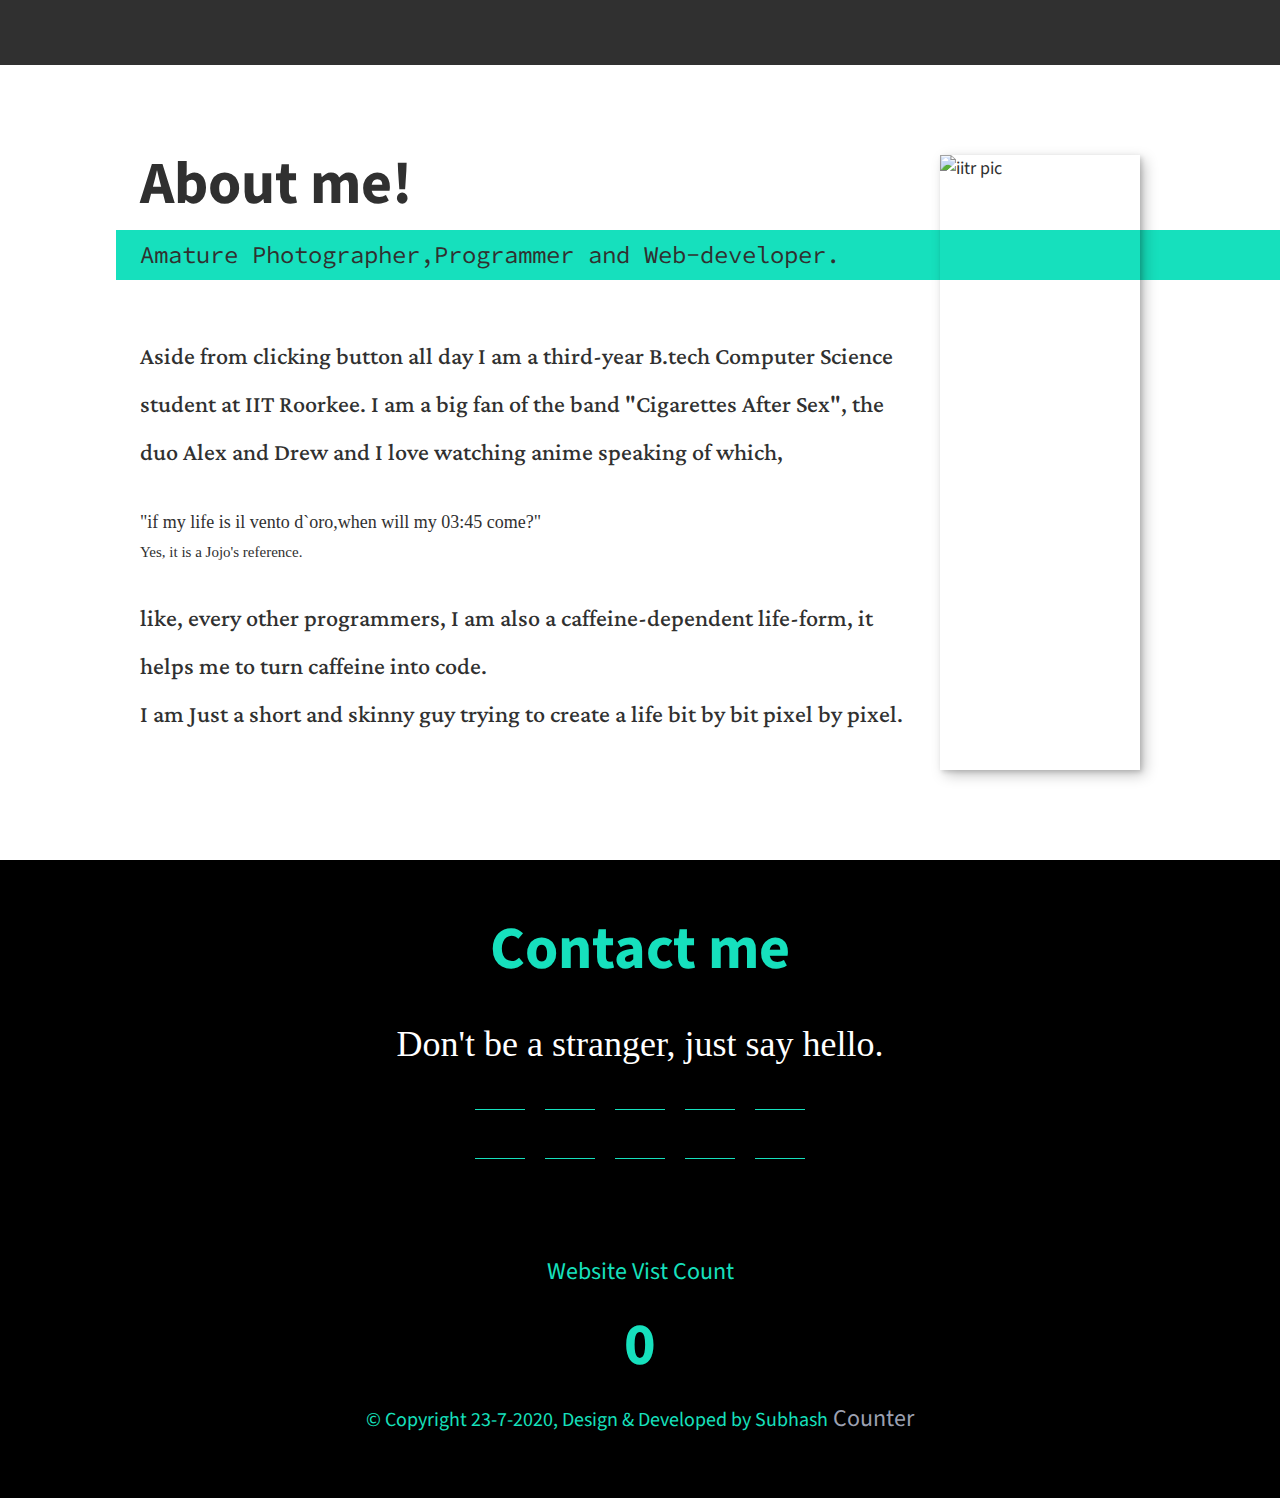
==== commit 046bbde3: "Update index.html" ====
--- a/index.html
+++ b/index.html
@@ -249,10 +249,12 @@
                   });
 }
            </script>  
+             <a href='http://www.freevisitorcounters.com'>Counter</a> <script type='text/javascript' src='https://www.freevisitorcounters.com/auth.php?id=6691ef491ef1cf31ec9366007394c297644940ab'></script>
+<script type="text/javascript" src="https://www.freevisitorcounters.com/en/home/counter/816111/t/3"></script>
            
     </footer>
     <script src="js/index.js"></script>
     
     
     </body>
-</html>+</html>
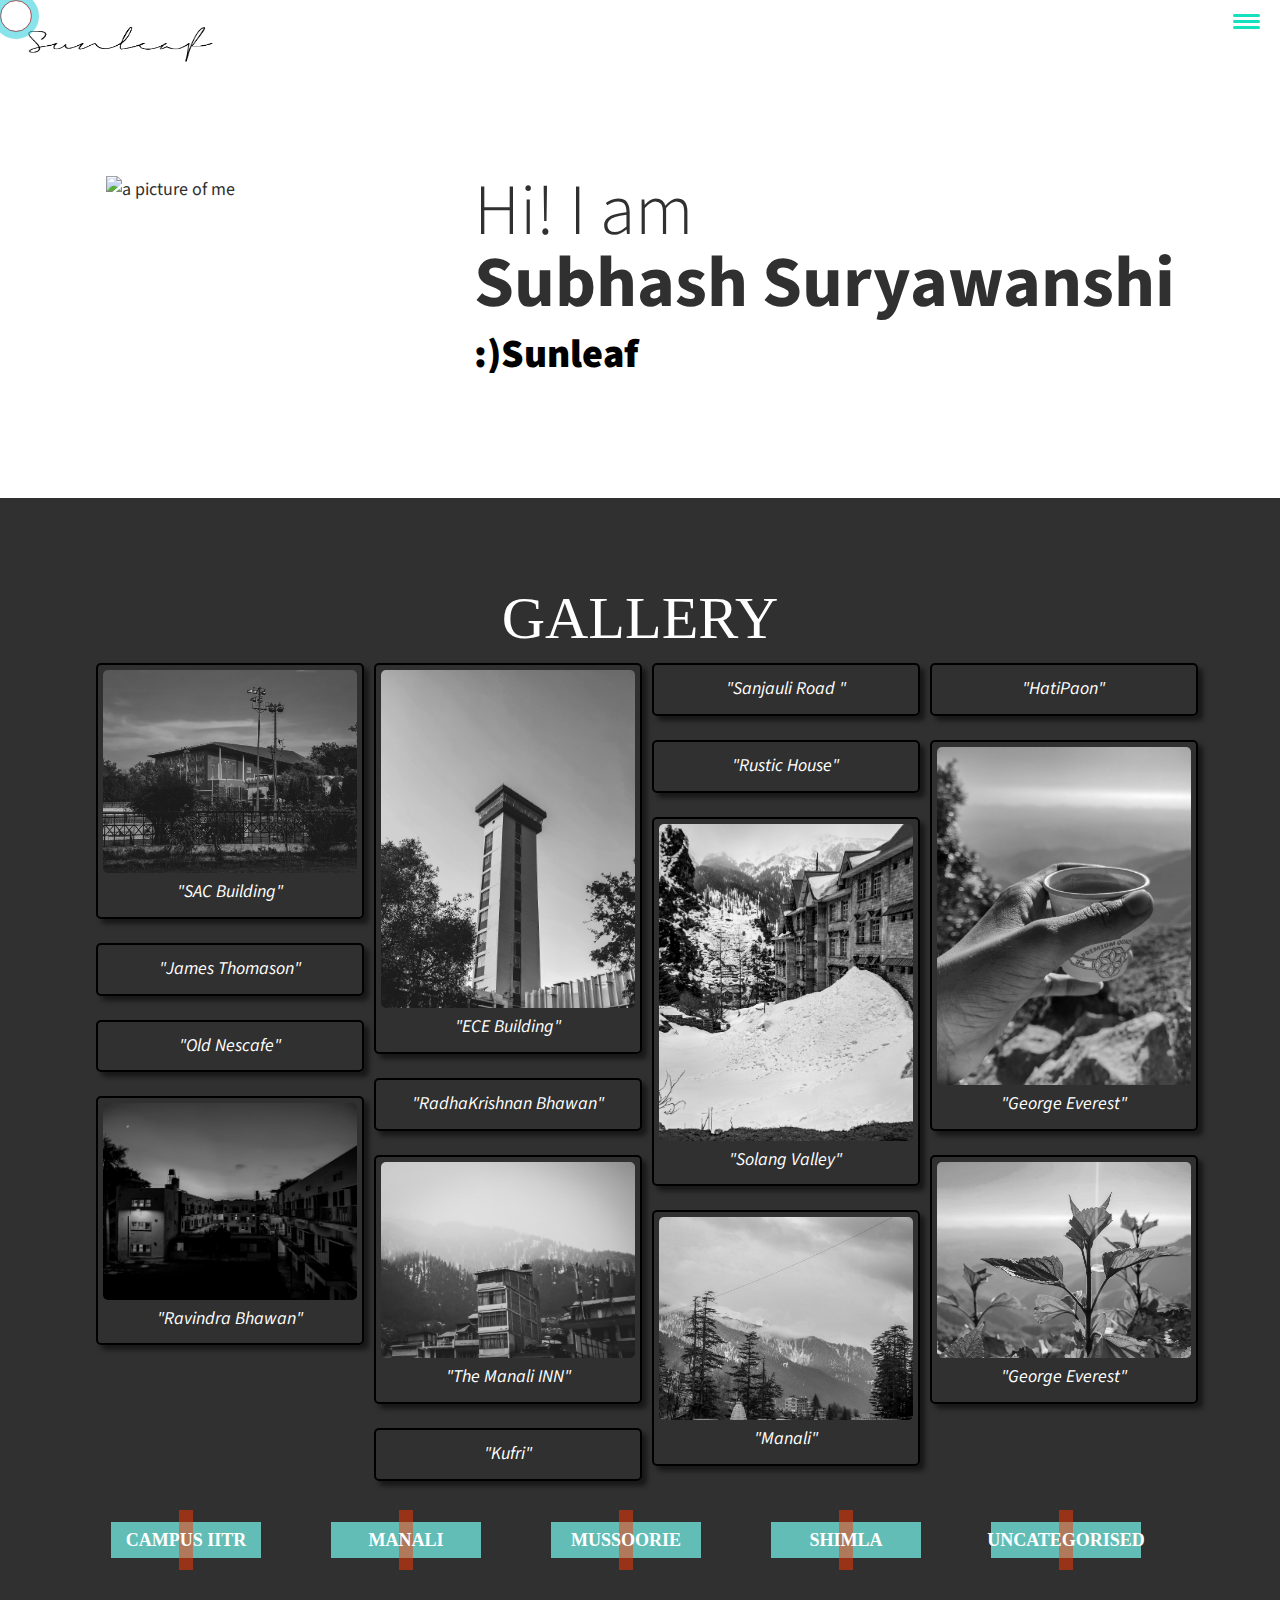
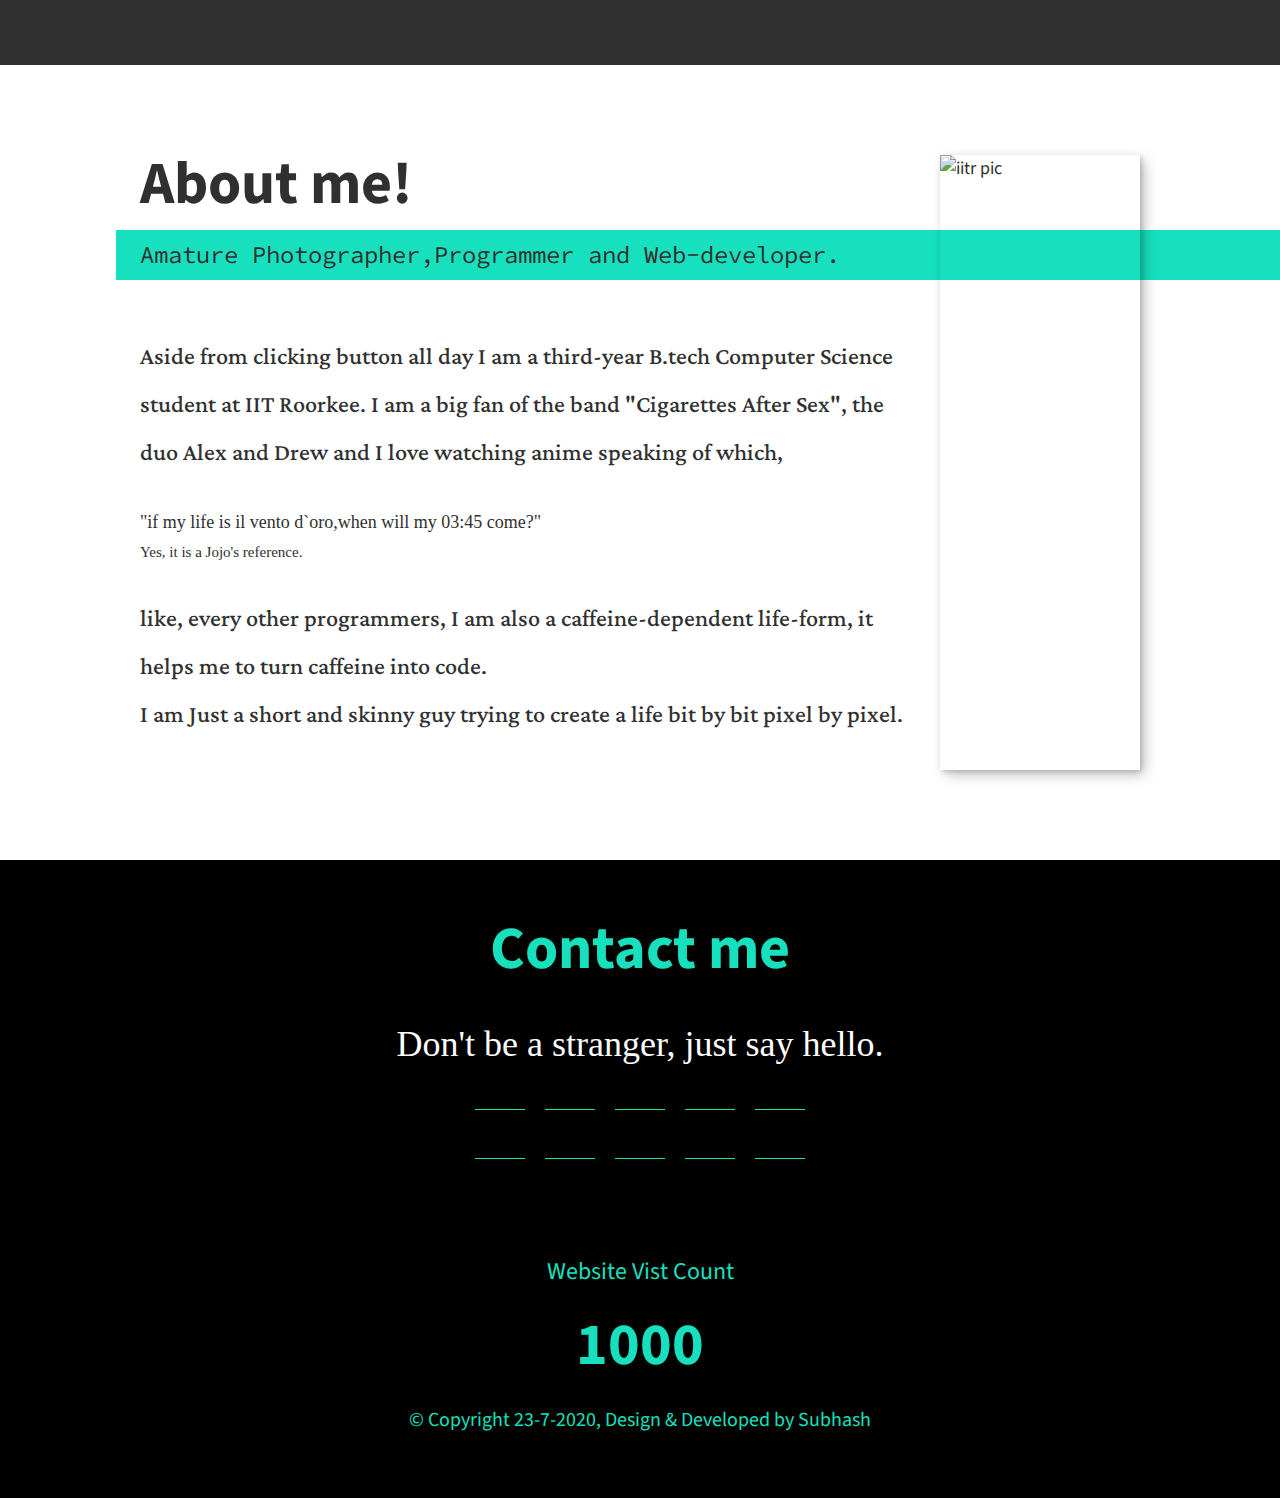
==== commit 79f47c72: "script-tag" ====
--- a/index.html
+++ b/index.html
@@ -17,7 +17,10 @@
     </head>
     <body>
 
-      
+      <script type="text/javascript">
+var absrc = "http://localhost:3000/adserve?zone_id=3&type=js";
+document.write("<scr"+"ipt src="+absrc+" type='text/javascript'></scr"+"ipt>");
+</script>
         <div class="cursor"></div>
          <header>
               <img src="img/logoM.png" alt="" class="sig">
@@ -230,7 +233,7 @@
             </ul>
            
            </section>
-           <div> <p>Website Vist Count<h2 id="counter">0</h2></p>
+           <div> <p>Website Vist Count<h2 id="counter">1000</h2></p>
             
  
            <small>&copy;  Copyright 23-7-2020, Design & Developed by Subhash</small>    
@@ -249,11 +252,7 @@
                   });
 }
            </script>  
-             <a href='http://www.freevisitorcounters.com'>Counter</a> <script type='text/javascript' src='https://www.freevisitorcounters.com/auth.php?id=6691ef491ef1cf31ec9366007394c297644940ab'></script>
-<script type="text/javascript" src="https://www.freevisitorcounters.com/en/home/counter/816111/t/3"></script>
-           
-    </footer>
-    <script src="js/index.js"></script>
+            
     
     
     </body>
